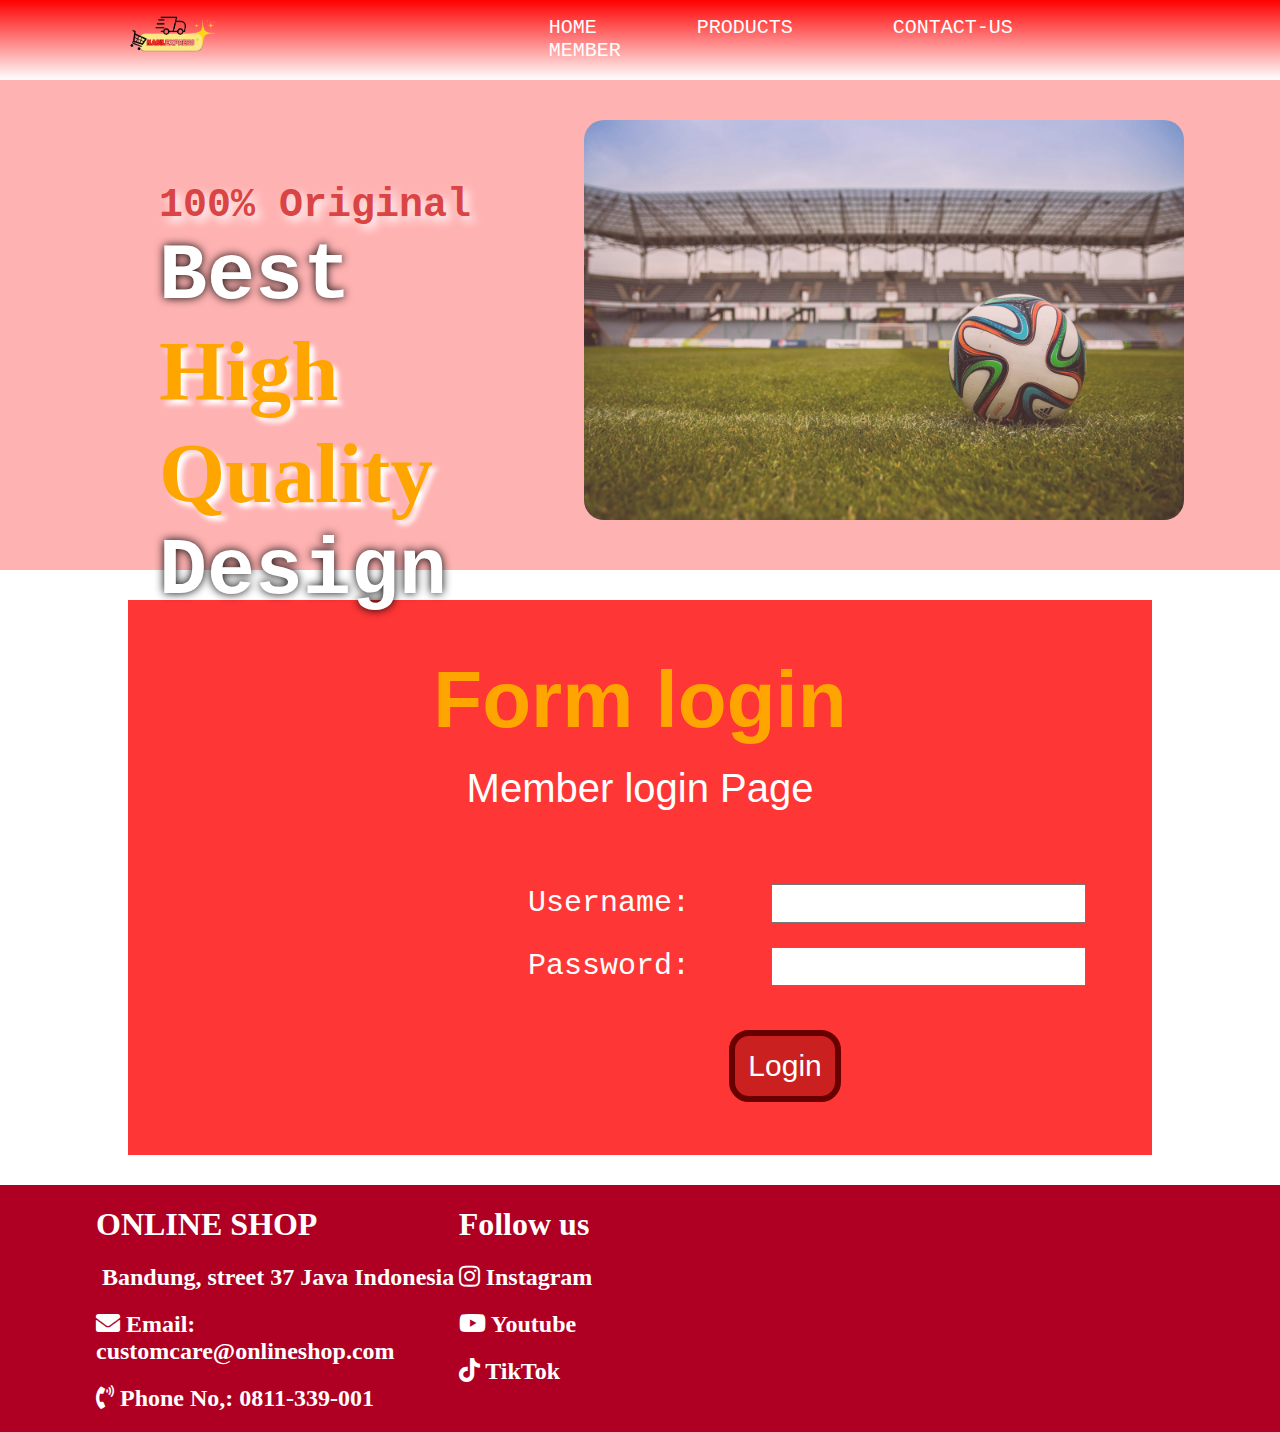
==== contact us.html @ 7af4dfec "wadsa" ====
<!DOCTYPE html>
<html lang="en">
<head>
    <meta charset="UTF-8">
    <meta name="viewport" content="width=device-width, initial-scale=1.0">
    <title>Nabil Online Shop</title>
    <link rel="stylesheet" href="assets/style.css">
    <!-- library for icons -->
    <link rel="stylesheet" href="https://cdnjs.cloudflare.com/ajax/libs/font-awesome/5.15.4/css/all.min.css">
</head>
<body>
    <!-- navbar layout -->
    <nav>
        <div class="container1">
            <div class="col-1">
                <img class="logo" src="assets/Images/Add_a_heading-removebg-preview.png" alt="">
            </div>
            <div class="col-2 nav-menu">
                <ul>
                    <li><a href="index.html">HOME</a></li>
                    <li><a href="">PRODUCTS</a></li>
                    <li><a href="">CONTACT-US</a></li>
                    <li class="menu-dropdown">
                        <a href="">MEMBER</a>
                        <ul class="submenu-dropdown">
                            <li><a href="login.html">SIGN IN</a></li>
                            <li><a href="register.html">REGISTER</a></li>
                        </ul>
                    </li>
                </ul>
            </div>
        </div>
    </nav>
    <!-- header layout -->
    <header>
        <div class="container1">
            <div class="col-3 heading-text">
                <h4 class="subtitle">100% Original</h4>
                <h1 class="maintitle">Best <span class="subtext">High Quality</span> Design</h1>
            </div>
            <div class="col-1">
                <img src="/assets/Images/pexels-pixabay-46798.jpg" class="header-banner" alt="">
            </div>
        </div>
    </header>
    <!-- main layout -->
    <main>
         <!-- form login -->
         <div class="service">
            <div class="container2">
                <h1 class="form-header">Form login</h1>
                <p> Member login Page</p>
                <div class="container1">
                    <div class="col-1">
                        
                    </div>
                    <div class="col-2">
                        <table>
                            <tr>
                                <td><label for="username">Username:</label></td>
                                <td><input type="text" id="username" name="username" required></td>
                            </tr>
                            <tr>
                                <td><label for="password">Password:</label></td>
                                <td><input type="password" id="password" name="password" required></td>
                            </tr>
                            <tr>
                                <td colspan="2" style="text-align: center;">
                                    <button class="login" type="submit">Login</button>
                                </td>
                            </tr>
                        </table>
                    </div>
                </div>
            </div>
         </div>
         <!-- footer -->
         <footer>
            <div class="container1">
                <div class="col-1">
                    <h1>ONLINE SHOP</h1>
                    <h2><i class="fas fa-house-chimney"></i>  Bandung, street 37 Java Indonesia</h2>
                    <h2><i class="fas fa-envelope"></i>  Email: customcare@onlineshop.com</h2>
                    <h2><i class="fas fa-phone-volume"></i>  Phone No,: 0811-339-001</h2>
                </div>
                <div class="col-2">
                    <h1>Follow us</h1>
                    <h2><i class="fab fa-instagram"></i>  Instagram</h2>
                    <h2><i class="fab fa-youtube"></i>  Youtube</h2>
                    <h2><i class="fab fa-tiktok"></i>  TikTok</h2>
                </div>
            </div>
         </footer>
    </main>
</body>
</html>
---- assets/style.css ----
body{
    margin: 0px;
    background-color: rgb(255, 255, 255);
}

nav{
    background-image: linear-gradient(red, white);
    height: 80px;
    
}

.container1{
    width: 85%;
    margin: 0px auto;
    display: flex;
}

.container2{
    width: 80%;
    display: flex;
    flex-direction: column;
    background-color: rgb(255, 54, 54);
    margin: 30px auto;
}

.container-product{
    width: 100%;
    margin: 0px auto;
    display: flex;
    flex-direction: row;
    flex-wrap: wrap;
}

.logo{
    height: 70px;
    padding: 3px 15px;
}

.col-1{
    flex: 1;
}

.col-2{
    flex: 2;
}

.col-3{
    flex: 3;
}


.nav-menu li{
    list-style: none;
    float: left;
    padding: 0px 50px;
    font-family: monospace;
    font-size: 20px;
}

.nav-menu li a{
    text-decoration: none;
    color: white;
}

.menu-dropdown{
    position: relative;
    display: inline;
}

.submenu-dropdown{
    display: none;
    background-color: rgb(255, 103, 103);
    position: absolute;
    width: 100%;
    padding: 30px;
}

.menu-dropdown:hover .submenu-dropdown{
    display: block;
}

header{
    background-color: rgb(255, 178, 178);
    height:450px;
    padding-top: 40px;
}

.header-banner{
    width: 600px;
    opacity: 0.75;
    border-radius: 20px;
}

header h1, h4{
    margin: 3px;
}

.subtitle{
    font-family: monospace;
    font-size: 40px;
    color: rgb(218, 68, 68);
    text-shadow: 5px 5px 10px rgb(255, 255, 255);
}

.maintitle{
    font-family: monospace;
    font-size: 80px;
    color: rgb(255, 255, 255);
    text-shadow: 0px 0px 10px black;
}

.subtext{
    font-family: 'lucida handwriting';
    font-size: 85px;
    color: orange;
    text-shadow: 5px 5px 5px white;
}

.heading-text{
    padding: 60px;
}

header img{
    width: 1200px;
}

.listcategory{
    padding:  20px 0px 40px 0px;
    background-color: rgb(255, 127, 127);
}

.category{
    background-color:   orangered;
    padding: 30px 50px;
    font-size: 30px;
    font-family: monospace;
    margin: 30px;
    border-radius: 40px 80px;
}

.icon1{
    font-size: 60px;
}

.latestproducts{
    background-color: rgb(255, 131, 131);
}

.box{
    width: 24%;
    background-color: white;
    margin: 40px;
}

.container2 h1{
    text-align: center;
    font-size: 80px;
    margin-bottom: 20px;
    color: orange; 
    font-family: 'Franklin Gothic Medium', 'Arial Narrow', Arial, sans-serif;
}

.container2 p{
    text-align: center;
    color: white;
    margin-top: 0px;
    font-family:'Franklin Gothic Medium', 'Arial Narrow', Arial, sans-serif;
    font-size: 40px;

}

.product{
    padding: 10px;
    border: solid 2px;
    border-radius: 60px 30px;
}

.product img{
    width: 80%;
    height: 350px;
    border-radius: 60px 30px;
    border: solid black 4px;
}

.latestproducts h3{
    padding: 50px;
    font-size: 20px;
    font-family: 'Courier New', Courier, monospace;
    width: 40%;
}

.latestproducts p{
    color: rgb(71, 156, 31);
    font-size: 25px;
    text-shadow: 4px 4px 3px black;
    padding-top: 40px;
}

.latestproducts a{
    text-decoration: none;
    background-color: rgb(224, 165, 37);
    padding: 20px;
    border-radius: 60px 30px;
    border: solid black 2px;
    color: black;
    text-shadow: none;
}

.container1 p{
    font-size: 24px;
    color: white;
    text-align: left;
}

.icon2{
    font-size: 36px;
}

footer{
    background-color: rgb(175, 0, 35);
    color: white;
}

table{
    width: 100%;
    padding: 20px;
}

input[type="text"], input[type="email"], input[type="password"], textarea{
    width: 100%;
    padding: 10px;
    margin: 10px;
}

button{
    padding: 13px;
    margin: 30px;
    font-size: 30px;
    background-color: rgb(202, 32, 32);
    color: white;
    border: solid 6px rgb(104, 0, 0);
    border-radius: 20px;

}

label{
    font-size: 30px;
    margin: 10px;
    color: white;
    font-family: monospace;
}

iframe{
    padding-right: 20px;
}
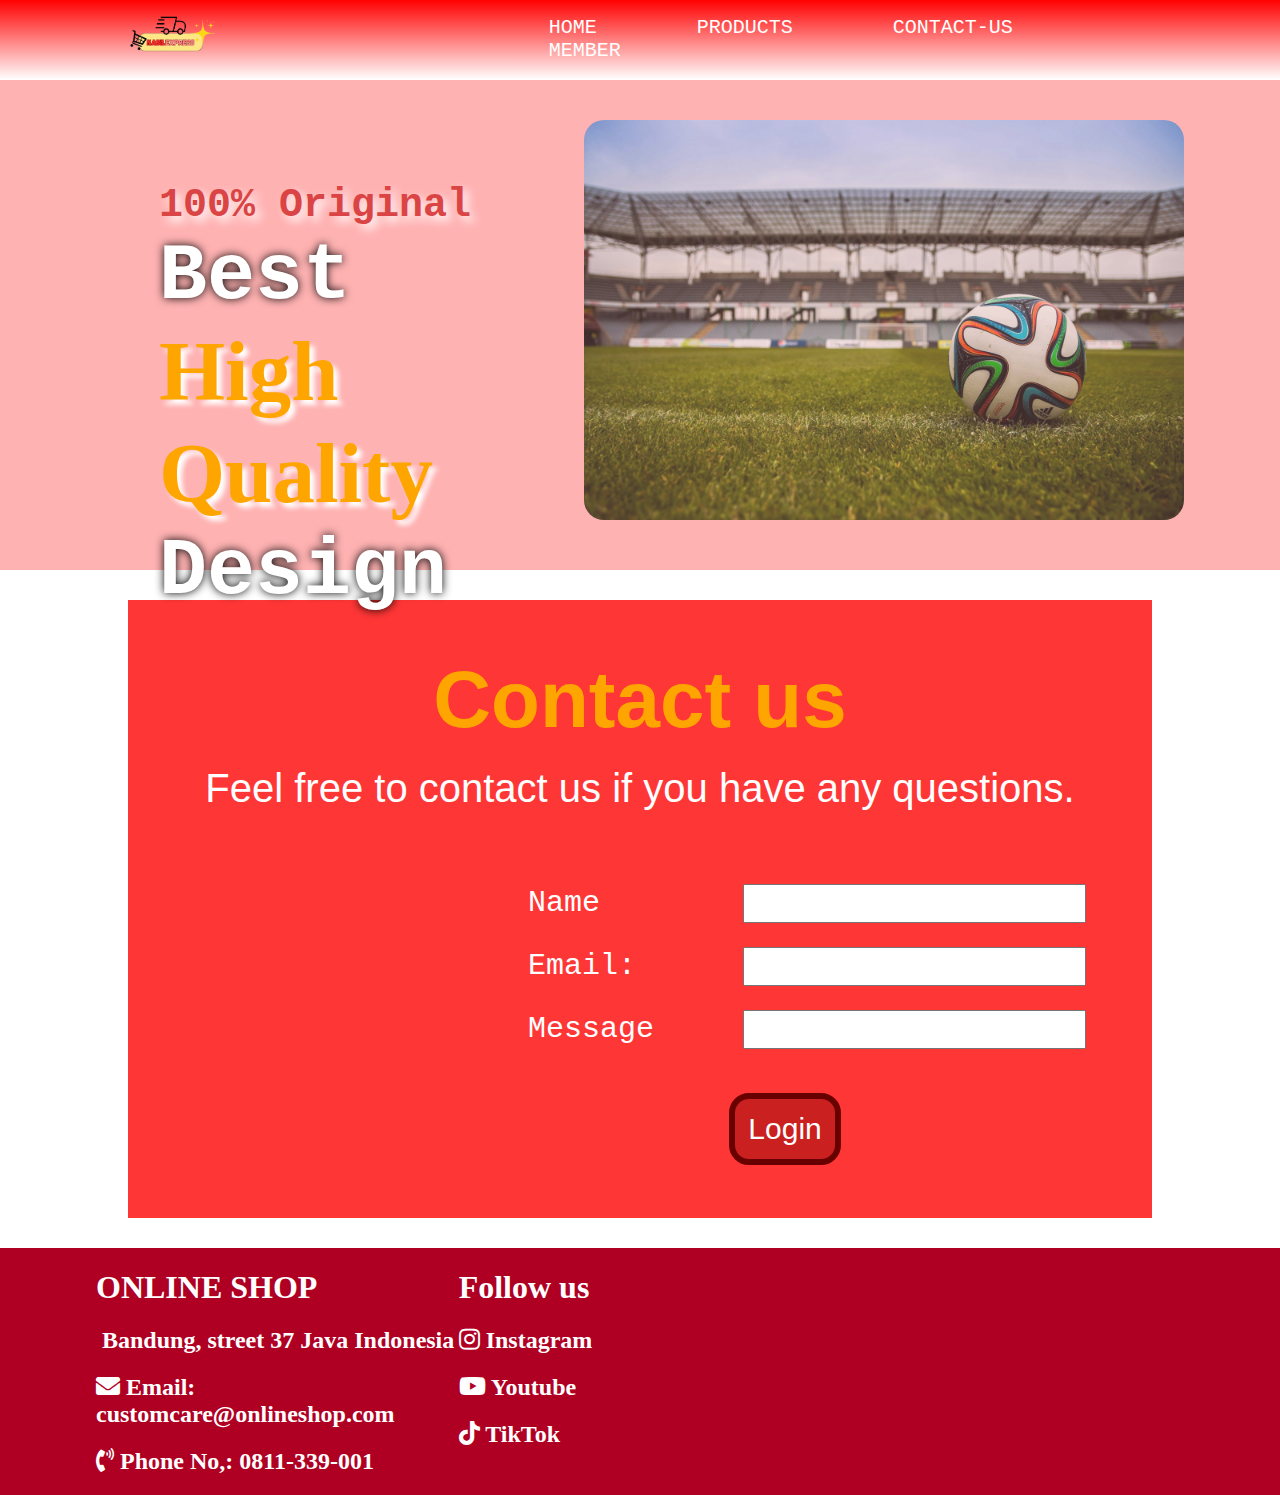
==== commit 6d57a0be: "gyub" ====
--- a/contact us.html
+++ b/contact us.html
@@ -19,7 +19,7 @@
                 <ul>
                     <li><a href="index.html">HOME</a></li>
                     <li><a href="">PRODUCTS</a></li>
-                    <li><a href="">CONTACT-US</a></li>
+                    <li><a href="contact us.html">CONTACT-US</a></li>
                     <li class="menu-dropdown">
                         <a href="">MEMBER</a>
                         <ul class="submenu-dropdown">
@@ -48,8 +48,8 @@
          <!-- form login -->
          <div class="service">
             <div class="container2">
-                <h1 class="form-header">Form login</h1>
-                <p> Member login Page</p>
+                <h1 class="form-header">Contact us</h1>
+                <p> Feel free to contact us if you have any questions.</p>
                 <div class="container1">
                     <div class="col-1">
                         
@@ -57,12 +57,16 @@
                     <div class="col-2">
                         <table>
                             <tr>
-                                <td><label for="username">Username:</label></td>
+                                <td><label for="username">Name</label></td>
                                 <td><input type="text" id="username" name="username" required></td>
                             </tr>
                             <tr>
-                                <td><label for="password">Password:</label></td>
+                                <td><label for="password">Email:</label></td>
                                 <td><input type="password" id="password" name="password" required></td>
+                            </tr>
+                            <tr>
+                                <td><label for="username">Message</label></td>
+                                <td><input type="text" id="username" name="username" required></td>
                             </tr>
                             <tr>
                                 <td colspan="2" style="text-align: center;">
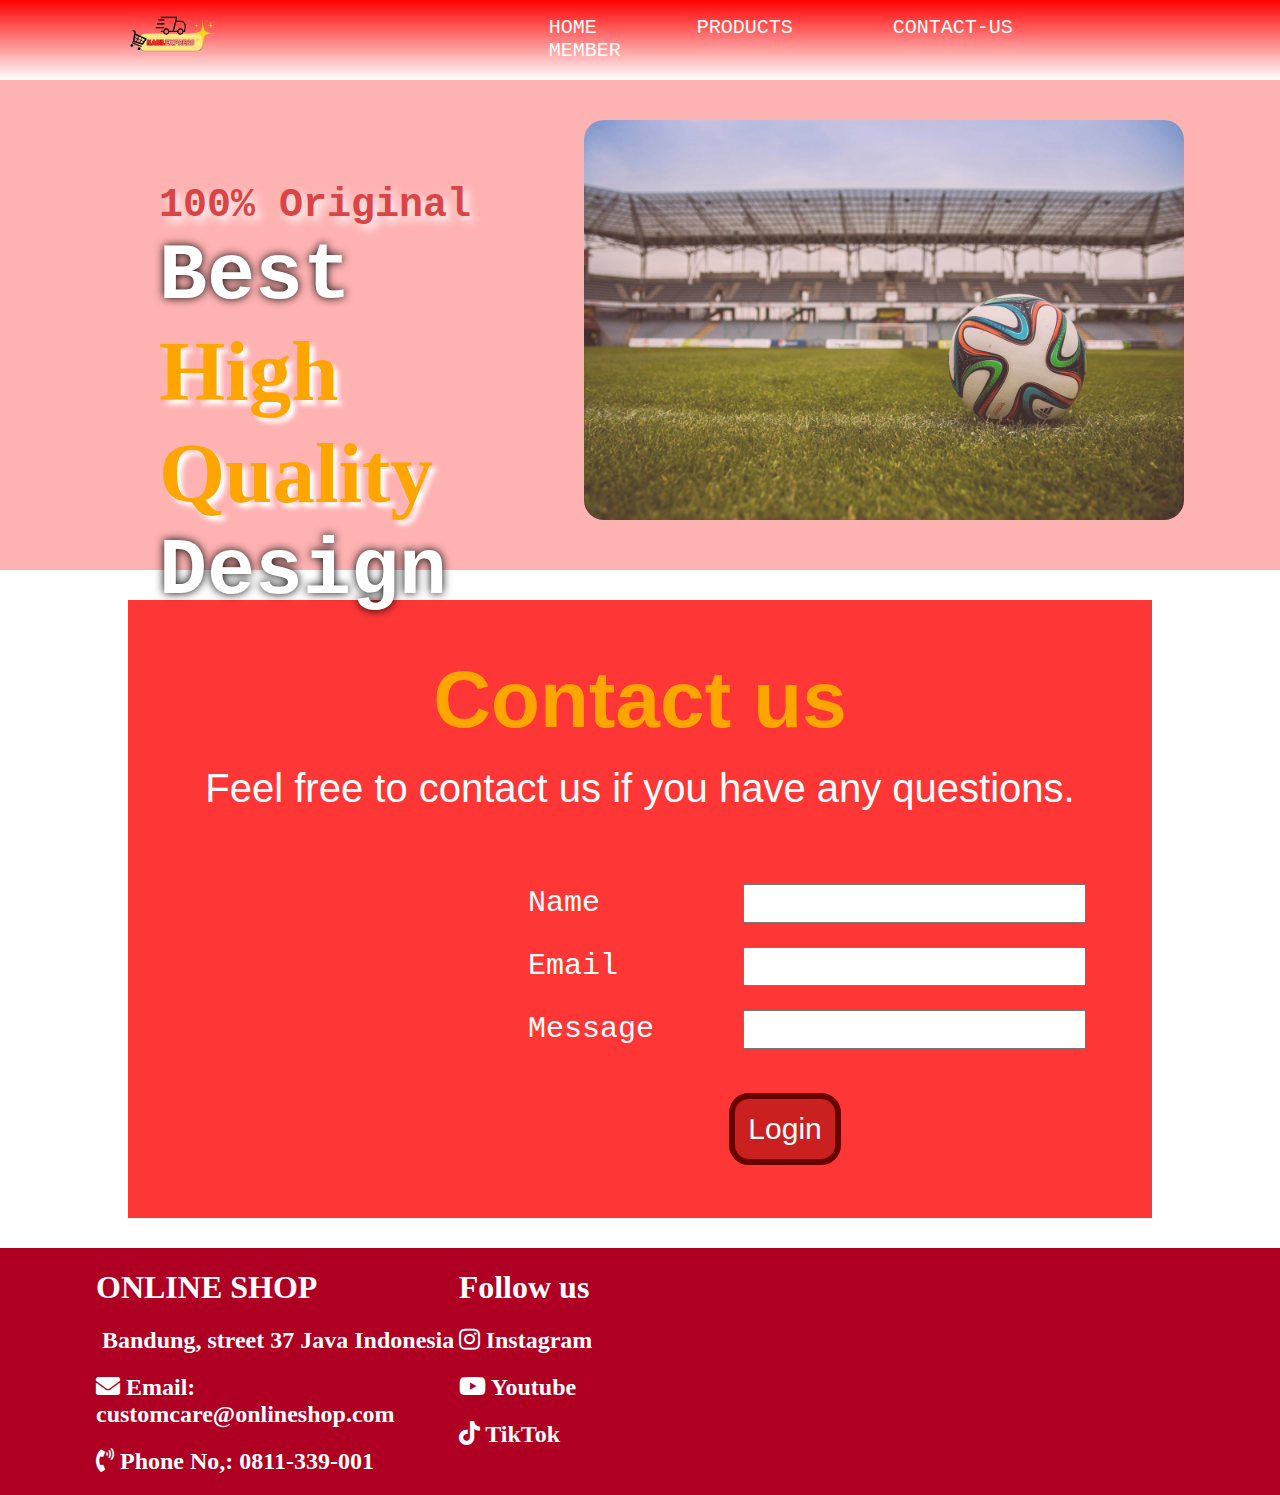
==== commit c9d00e72: "w" ====
--- a/contact us.html
+++ b/contact us.html
@@ -61,7 +61,7 @@
                                 <td><input type="text" id="username" name="username" required></td>
                             </tr>
                             <tr>
-                                <td><label for="password">Email:</label></td>
+                                <td><label for="password">Email</label></td>
                                 <td><input type="password" id="password" name="password" required></td>
                             </tr>
                             <tr>
